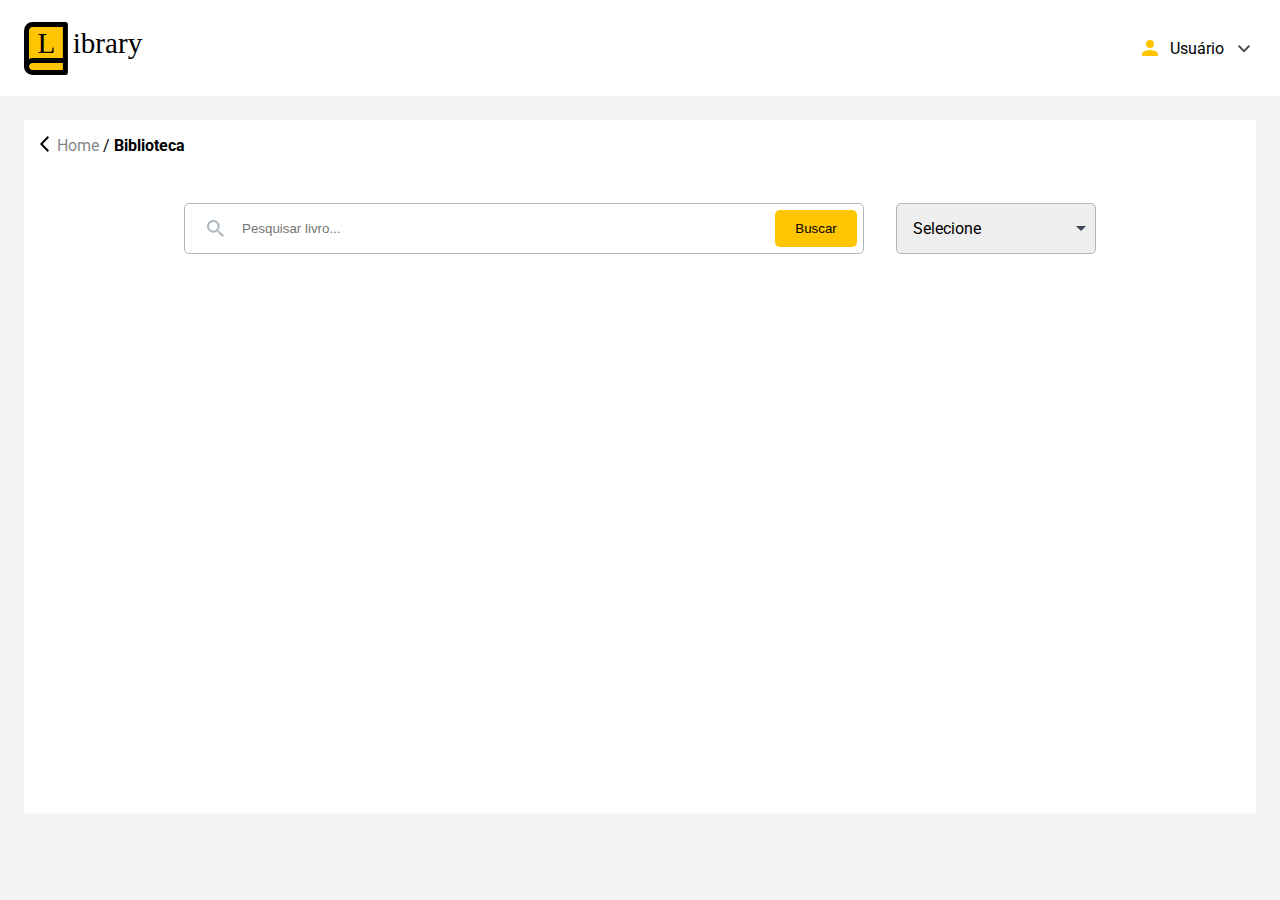
==== biblioteca.html @ 0f4041a3 "primeiras paginas iniciadas" ====
<!doctype html>

<html lang="pt-br">

<head>
   <title>Biblioteca</title>
   <meta charset="utf-8">
   <link rel="stylesheet" href="css/index.css">
   <link rel="stylesheet" href="css/cadastro.css">
   <link rel="stylesheet" href="css/biblioteca.css">
   <link rel="preconnect" href="https://fonts.googleapis.com">
   <link rel="preconnect" href="https://fonts.gstatic.com" crossorigin>
   <link href="https://fonts.googleapis.com/css2?family=Roboto&display=swap" rel="stylesheet">
</head>

<header id="index--cabecalho" class="flex-2">
   <img id="index--logo" src="imagens/Logo.svg">

   <div id="index--usuario" class="flex-2">
      <img id="index--img-avatar" src="imagens/person_black_24dp (1).svg">
      <p>Usuário</p>
      <img id="index--img-seta" src="imagens/Arrow.svg">
   </div>
</header>

<main id="index--principal">

   <div id="cadastro--retornar">
      <a href="index.html" style="cursor: pointer; text-decoration: none; color: #00000080;">
         <img src="imagens/chevron_left_FILL0_wght400_GRAD0_opsz48.svg">
         <p>Home
      </a> / <b>Biblioteca</b></p>
   </div>

   <div id="bilbioteca--container" class="flex-1">

      <form id="biblioteca--pesquisa-form">
         <img src="imagens/Caminho 263.svg">
         <input id="biblioteca--pesquisa-texto" placeholder="Pesquisar livro...">
         <button id="biblioteca--pesquisa-botao">Buscar</button>
      </form>

      <select id="biblioteca--pesquisa-filtro">
         <option>Selecione</option>
         <option>Gênero</option>
         <option>Autor</option>
         <option>Data de entrada</option>
      </select>
   </div>
   

</main>

</html>
---- css/index.css ----
body {
   margin: 0;
   background-color: #F4F4F4;
   font-family: 'Roboto', sans-serif;
}

.flex-1 {
   display: flex;
   justify-content: center;
   align-items: center;
}

.flex-2 {
   display: flex;
   justify-content: space-between;
   align-items: center;
}

#index--cabecalho {
   background-color: white;
   height: 96px;
}

#index--logo {
   margin-left: 1.5em;
}

#index--usuario {
   margin-right: 1.5em;
   gap: 0.5em;
   height: 30px;
}

#index--img-avatar {
   width: 24px;
}

#index--img-seta {
   width: 24px;
}

#index--principal {
   background-color: white;
   margin: 1.5em;
   height: 77vh;
}

#index--principal-div-container {
   width: 820px;
   flex-wrap: wrap;
}

.index--principal-div-menor {
   background-color: #F4F4F4;
   height: 224px;
   width: 250px;
   flex-direction: column;
   display: flex;
   justify-content: space-between;
   align-items: center;
}

.index--principal-div-menor p {
   margin: 0;
   color: #343A40;
}

.index--principal-div-menor div {
   width: 100%;
   text-align: center;
   height: 4.5em;
   background-color: white;
   box-shadow:0px 0px 0px 3px #F4F4F4 inset;
   display: flex;
   justify-content: center;
   align-items: center;
}

.index--principal-img {
   margin-top: 3.5em;
}
---- css/cadastro.css ----
#cadastro--retornar {
   padding-left: 1em;
   width: 100%;
   display: flex;
   align-items: center;
   gap: 0.5em;
}

#cadastro--nova-capa {
   border: 3px dashed #FFC501;
   color: #FFC501;
   height: 200px;
   width: 172px;
   gap: 0.5em;
}

#cadastro--super-container {
   width: 840px;
   margin: 0 auto;
   margin-top: 12vh;
}

#cadastro--container {
   width: 100%;
   display: flex;
   justify-content: space-between;
   align-items: center;
}

.flex-coluna {
   display: flex;
   flex-direction: column;
   justify-content: space-between;
}

#cadastro--campos {
   height: 206px;
   gap: 24px;
}

.campos-area {
   height: 100%;
   width: 300px;
}

.campo-tamanho {
   height: 3.5em;
   padding: 0 1em;
   border-radius: 5px;
   border: 1px solid #133052;
   font: normal normal normal 16px/21px Roboto;
}

#sinopse {
   height: 6em;
   padding: 1em;
   border-radius: 5px;
   border: 1px solid #133052;
   font: normal normal normal 16px/21px Roboto;
   resize: none;
}

#cadastro--botoes-div {
   width: 100%;
   display: flex;
   justify-content: flex-end;
   margin-top: 2em;
}

#cadastro--botao-cancelar {
   box-shadow: 0px 0px 0px 1px #133052 inset;
   background-color: white;
   margin-right: 24px;
}

#cadastro--botao-salvar {
   background-color: #FFC501;
}

.cadastro--botoes {
   font: normal normal 600 16px/18px Roboto;
   width: 130px;
   height: 50px;
   text-transform: uppercase;
   border-radius: 5px;
   border: none;
}

select {
   appearance: none;
   background-image: url(../imagens/Polígono\ 4.svg);
   background-repeat: no-repeat;
   background-position: 95%;
}
---- css/biblioteca.css ----
#bilbioteca--container {
   margin-top: 2em;
   gap: 2em;
}

#biblioteca--pesquisa-form {
   display: flex;
   border: 1px solid #ADB5BD;
   border-radius: 5px;
   padding: 6px;
   width: 666px;
}

#biblioteca--pesquisa-form img {
   margin: 0 1em;
}

#biblioteca--pesquisa-texto {
   border: none;
   flex-grow: 2;
}

#biblioteca--pesquisa-texto:focus {
   outline: none;
}

#biblioteca--pesquisa-botao {
   border: none;
   background-color: #FFC501;
   border-radius: 5px;
   width: 82px;
   height: 37px;
}

#biblioteca--pesquisa-filtro {
   border: 1px solid #ADB5BD;
   height: 51px;
   width: 200px;
   padding: 0 1em;
   border-radius: 5px;
   font: normal normal normal 16px/21px Roboto;
}
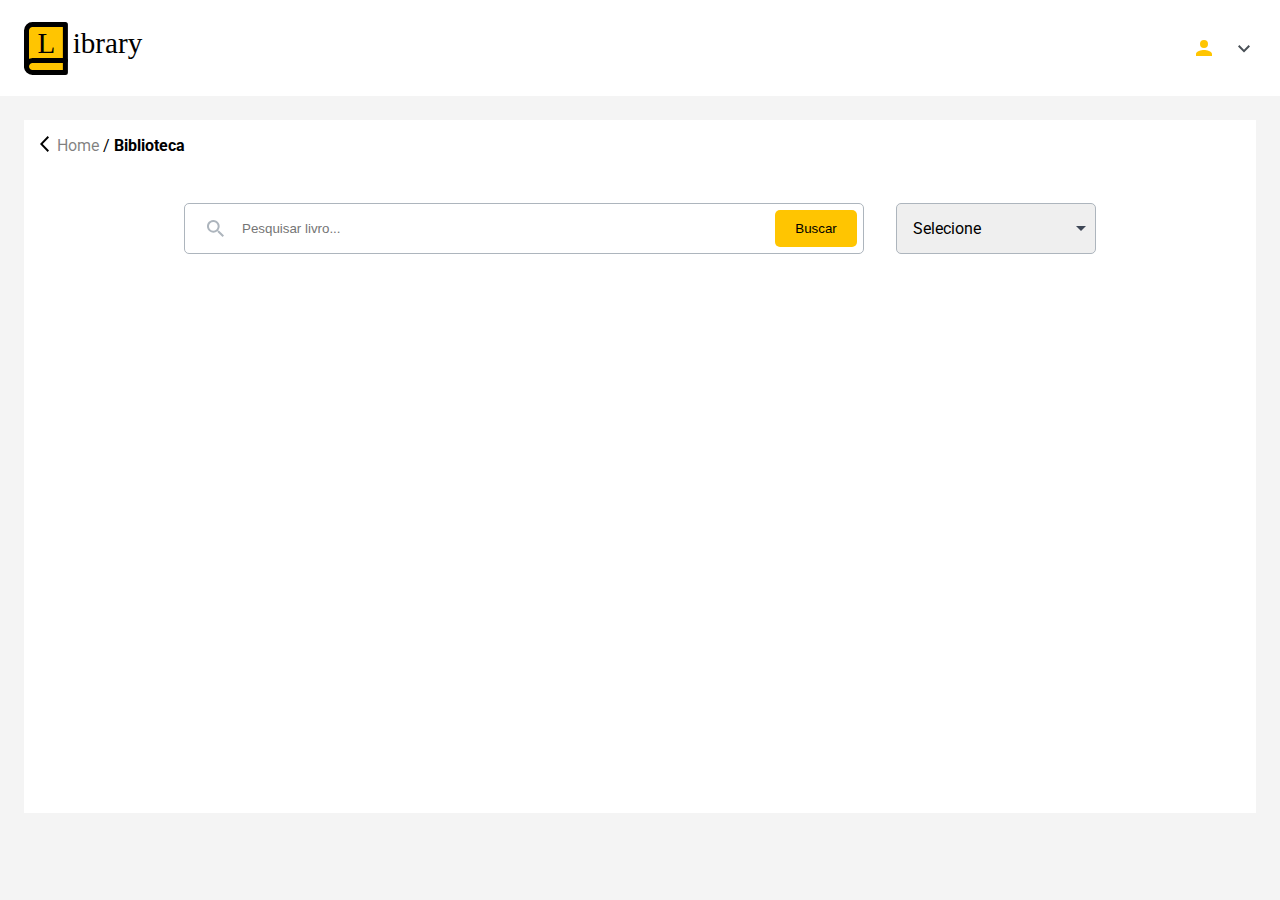
==== commit 117608e5: "js do login iniciado" ====
--- a/biblioteca.html
+++ b/biblioteca.html
@@ -13,42 +13,51 @@
    <link href="https://fonts.googleapis.com/css2?family=Roboto&display=swap" rel="stylesheet">
 </head>
 
-<header id="index--cabecalho" class="flex-2">
-   <img id="index--logo" src="imagens/Logo.svg">
+<body>
 
-   <div id="index--usuario" class="flex-2">
-      <img id="index--img-avatar" src="imagens/person_black_24dp (1).svg">
-      <p>Usuário</p>
-      <img id="index--img-seta" src="imagens/Arrow.svg">
-   </div>
-</header>
+   <header id="index--cabecalho" class="flex-2">
+      <img id="index--logo" src="imagens/Logo.svg">
 
-<main id="index--principal">
+      <div id="index--usuario" class="flex-2">
+         <img id="index--img-avatar" src="imagens/person_black_24dp (1).svg">
+         <p id="atual-usuario">Usuário</p>
+         <img id="index--img-seta" src="imagens/Arrow.svg">
+      </div>
+   </header>
 
-   <div id="cadastro--retornar">
-      <a href="index.html" style="cursor: pointer; text-decoration: none; color: #00000080;">
-         <img src="imagens/chevron_left_FILL0_wght400_GRAD0_opsz48.svg">
-         <p>Home
-      </a> / <b>Biblioteca</b></p>
-   </div>
+   <main id="index--principal">
 
-   <div id="bilbioteca--container" class="flex-1">
+      <div id="cadastro--retornar">
+         <a href="index.html" style="cursor: pointer; text-decoration: none; color: #00000080;">
+            <img src="imagens/chevron_left_FILL0_wght400_GRAD0_opsz48.svg">
+            <p>Home
+         </a> / <b>Biblioteca</b></p>
+      </div>
 
-      <form id="biblioteca--pesquisa-form">
-         <img src="imagens/Caminho 263.svg">
-         <input id="biblioteca--pesquisa-texto" placeholder="Pesquisar livro...">
-         <button id="biblioteca--pesquisa-botao">Buscar</button>
-      </form>
+      <div id="bilbioteca--container" class="flex-1">
 
-      <select id="biblioteca--pesquisa-filtro">
-         <option>Selecione</option>
-         <option>Gênero</option>
-         <option>Autor</option>
-         <option>Data de entrada</option>
-      </select>
-   </div>
-   
+         <form id="biblioteca--pesquisa-form">
+            <img src="imagens/Caminho 263.svg">
+            <input id="biblioteca--pesquisa-texto" placeholder="Pesquisar livro...">
+            <button id="biblioteca--pesquisa-botao">Buscar</button>
+         </form>
 
-</main>
+         <select id="biblioteca--pesquisa-filtro">
+            <option>Selecione</option>
+            <option>Gênero</option>
+            <option>Autor</option>
+            <option>Data de entrada</option>
+         </select>
+      </div>
+   </main>
+
+   <script>
+
+      (function () {
+         $atual_usuario = document.querySelector('#atual-usuario');
+         $atual_usuario.textContent = localStorage.getItem('atual-usuario');
+      })()
+   </script>
+</body>
 
 </html>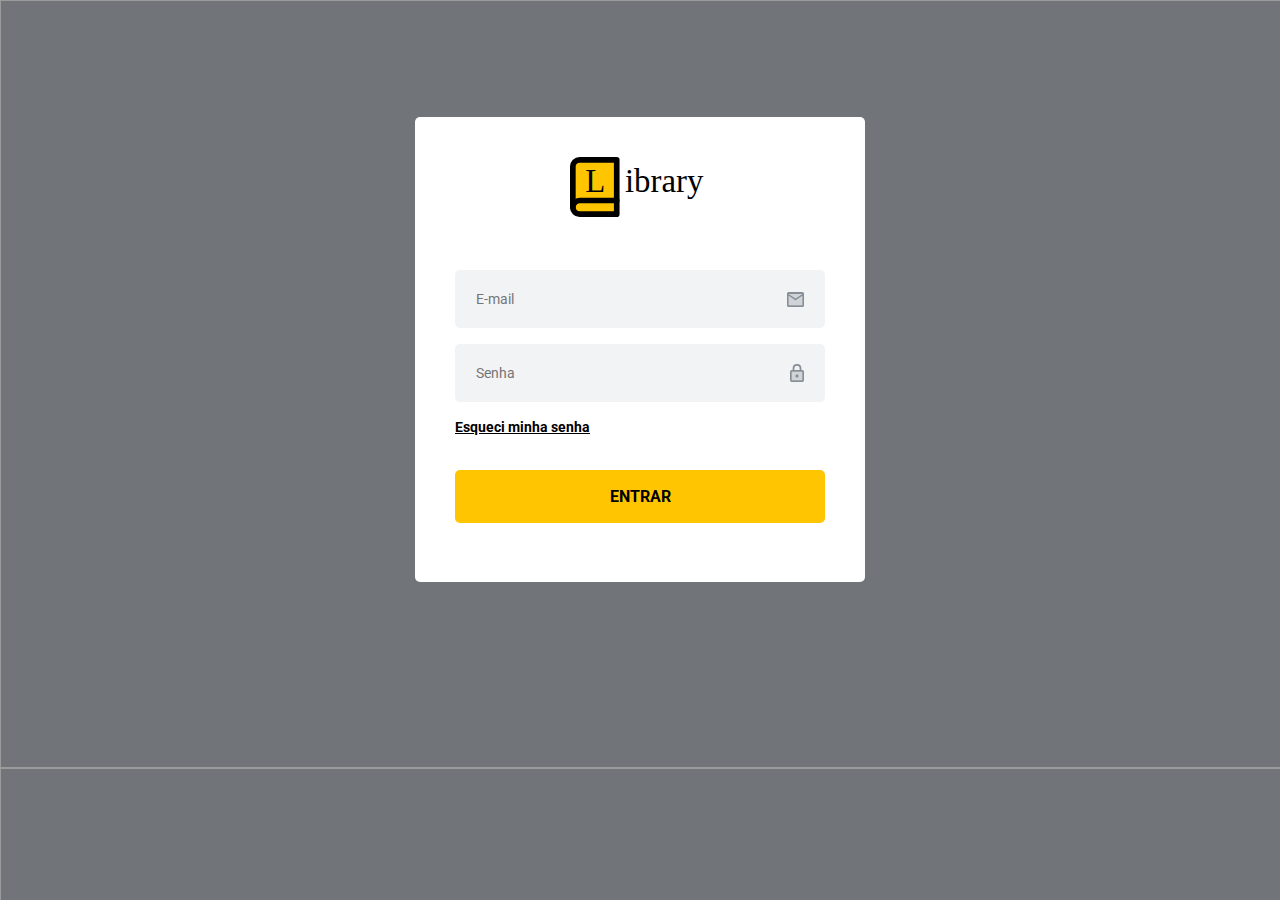
==== commit 79165632: "js de login e logout feitos, terminando js de cadastro" ====
--- a/biblioteca.html
+++ b/biblioteca.html
@@ -18,11 +18,15 @@
    <header id="index--cabecalho" class="flex-2">
       <img id="index--logo" src="imagens/Logo.svg">
 
-      <div id="index--usuario" class="flex-2">
-         <img id="index--img-avatar" src="imagens/person_black_24dp (1).svg">
-         <p id="atual-usuario">Usuário</p>
-         <img id="index--img-seta" src="imagens/Arrow.svg">
-      </div>
+      <section>
+         <div id="index--usuario" class="flex-2">
+            <img id="index--img-avatar" src="imagens/person_black_24dp (1).svg">
+            <p id="atual-usuario">Usuário</p>
+            <img id="index--img-seta" src="imagens/Arrow.svg">
+         </div>
+
+         <div id="index--usuario-sair" style="visibility: hidden;"><p>Sair</p></div>
+      </section>
    </header>
 
    <main id="index--principal">
@@ -51,13 +55,7 @@
       </div>
    </main>
 
-   <script>
-
-      (function () {
-         $atual_usuario = document.querySelector('#atual-usuario');
-         $atual_usuario.textContent = localStorage.getItem('atual-usuario');
-      })()
-   </script>
+   <script src="javascript/logout.js"></script>
 </body>
 
 </html>--- a/css/index.css
+++ b/css/index.css
@@ -21,6 +21,10 @@
    height: 96px;
 }
 
+#index--cabecalho section {
+   margin-top: 5em;
+}
+
 #index--logo {
    margin-left: 1.5em;
 }
@@ -29,6 +33,23 @@
    margin-right: 1.5em;
    gap: 0.5em;
    height: 30px;
+}
+
+#index--usuario:hover {
+   cursor: pointer;
+}
+
+#index--usuario-sair {
+   background-color: #F4F4F4;
+   border-radius: 5px;
+   width: 148px;
+   height: 57px;
+   font: normal normal normal 18px/18px Roboto;
+   color: #2A2A2A;
+}
+
+#index--usuario-sair p {
+   padding: 1em 0 0 1em;
 }
 
 #index--img-avatar {
--- a/css/cadastro.css
+++ b/css/cadastro.css
@@ -84,6 +84,7 @@
    text-transform: uppercase;
    border-radius: 5px;
    border: none;
+   cursor: pointer;
 }
 
 select {
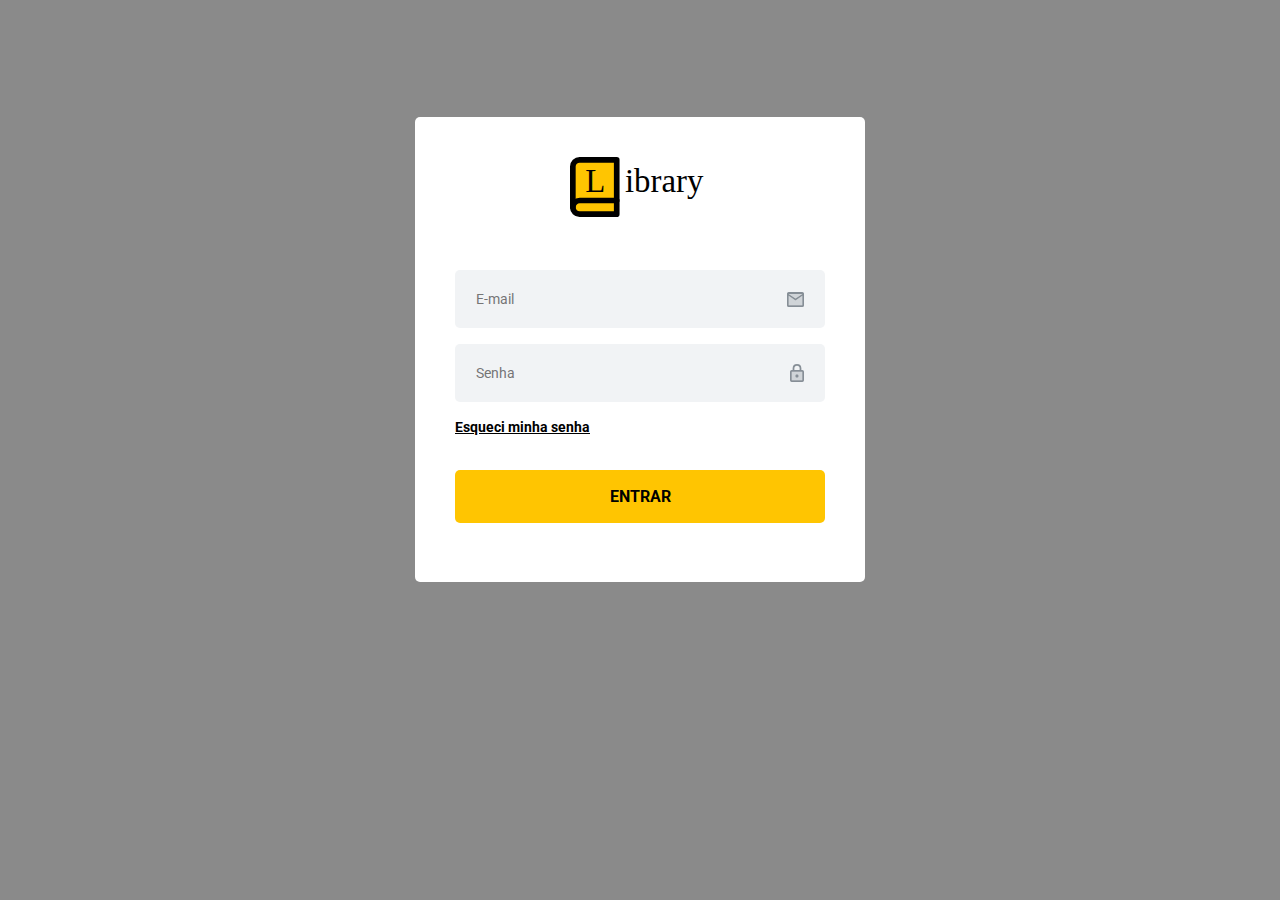
==== commit ce2c1d27: "tudo funcionando, só falta alguns ajustes e a responsividade" ====
--- a/biblioteca.html
+++ b/biblioteca.html
@@ -25,11 +25,141 @@
             <img id="index--img-seta" src="imagens/Arrow.svg">
          </div>
 
-         <div id="index--usuario-sair" style="visibility: hidden;"><p>Sair</p></div>
+         <div id="index--usuario-sair" style="visibility: hidden;">
+            <p>Sair</p>
+         </div>
       </section>
    </header>
 
    <main id="index--principal">
+
+      <section id="biblioteca--menu-livro" style="display: none;">
+         <div id="livro--div-fechar">
+            <img src="/imagens/Caminho 265.svg" id="livro--fechar-menu">
+         </div>
+
+         <div id="livro--div-capa">
+            <img id="livro-capa">
+         </div>
+
+         <div id="livro-informacoes">
+            <h1 id="livro-titulo">titulo</h1>
+            <h2>Sinopse</h2>
+            <p id="livro-sinopse">Lorem ipsum dolor sit amet, consectetur adipiscing elit, sed do eiusmod tempor
+               incididunt ut labore et dolore magna aliqua. Ut enim ad minim veniam, quis nostrud exercitation ullamco
+               laboris nisi ut aliquip ex ea commodo consequat. Duis aute irure dolor in reprehenderit in voluptate
+               velit esse cillum dolore eu fugiat nulla pariatur. Excepteur sint occaecat cupidatat non proident, sunt
+               in culpa qui officia deserunt mollit anim id est laborum.</p>
+            <h2>Autor</h2>
+            <p id="livro-autor">autor</p>
+            <h2>Gênero</h2>
+            <p id="livro-genero">genero</p>
+            <h2>Data de entrada</h2>
+            <p id="livro-entrada">entrada</p>
+         </div>
+
+         <button id="livro--botao-emprestar" >Emprestar</button>
+         <button id="livro--botao-devolver" style="display: none;">Devolver</button>
+
+         <div id="livro--div-botoes">
+            <a href="editar.html"><button id="livro--botao-editar">Editar</button></a>
+            <button id="livro--botao-inativar">Inativar</button>
+            <button id="livro--botao-ativar" style="display:none;">Ativar</button>
+            <button id="livro--botao-historico">Histórico</button>
+         </div>
+
+         <div id="livro--informacoes-do-emprestimo" style="display: none;">
+            <div id="informacoes-div-1"><h1>Dados do Aluno</1h></div>
+         
+            <div id="informacoes-div-2">
+               <div>
+                  <h2>Nome do aluno</h2>
+                  <p id="emprestimo-nome">nome</p>
+               </div>
+
+               <div>
+                  <h2>Turma</h2>
+                  <p id="emprestimo-turma">turma</p>
+               </div>
+
+               <div>
+                  <h2>Data da retirada</h2>
+                  <p id="emprestimo-retirada">retirada</p>
+               </div>
+
+               <div>
+                  <h2>Data de devolução</h2>
+                  <p id="emprestimo-devolucao">devolução</p>
+               </div>
+            </div>
+         </div>
+
+         <div id="livro--informacoes-da-inatavacao" style="display: none;">
+            <div id="informacoes-div-1"><h1>Informações da inativação</1h></div>
+         
+            <div id="informacoes-div-2">
+               <div>
+                  <h2>Motivo</h2>
+                  <p id="inativar--motivo-descricao" class="formatacao">motivo</p>
+               </div>
+            </div>
+         </div>
+      </section>
+
+      <section id="menu-emprestar" style="display:none;">
+         <div id="menu-emprestar--div-fechar">
+            <h1>Informe os dados do aluno antes de continuar</h1>
+            <img src="/imagens/Caminho 265.svg" id="menu-emprestar--fechar-menu">
+         </div>
+
+         <div>
+            <input id="menu-emprestar--aluno" type="text" placeholder="Nome do aluno">
+            <input id="menu-emprestar--turma" type="text" placeholder="Turma">
+            <input id="menu-emprestar--retirada" type="text" placeholder="Data de Retirada" onfocus="(this.type='date')"
+               onblur="(this.type='text')">
+            <input id="menu-emprestar--devolucao" type="text" placeholder="Data de Devolução"
+               onfocus="(this.type='date')" onblur="(this.type='text')">
+         </div>
+
+         <button id="menu-emprestar--botao-emprestar">Emprestar</button>
+      </section>
+
+      <section id="menu-inativar" style="display: none;">
+         <div id="menu-inativar--div-fechar">
+            <h1>Inativar livro</h1>
+            <img src="/imagens/Caminho 265.svg" id="menu-inativar--fechar-menu">
+         </div>
+
+         <input id="inativar--motivo" type="text" placeholder="Descrição">
+         <button id="inativar--botao">Inativar</button>
+      </section>
+
+      <section id="menu-historico" style="display: none;">
+         <div id="menu-historico--div-fechar">
+            <h1>Histórico de empréstimos do livro</h1>
+            <img src="/imagens/Caminho 265.svg" id="menu-historico--fechar-menu">
+         </div>
+
+         <table>
+            <thead>
+               <tr>
+                  <th>Aluno</th>
+                  <th>Turma</th>
+                  <th>Data da Retirada</th>
+                  <th>Data da Entrega</th>
+               </tr>
+            </thead>
+      
+            <tbody id="historico--tabela">
+               <tr id="tr-filtros">
+                  <td><input id="filtro-aluno"></td>
+                  <td><input id="filtro-turma"></td>
+                  <td><input id="filtro-retirada" maxlength="10" type="text"></td>
+                  <td><input id="filtro-entrega" maxlength="10" type="text"></td>
+               </tr>
+            </tbody>
+         </table>
+      </section>
 
       <div id="cadastro--retornar">
          <a href="index.html" style="cursor: pointer; text-decoration: none; color: #00000080;">
@@ -47,15 +177,18 @@
          </form>
 
          <select id="biblioteca--pesquisa-filtro">
-            <option>Selecione</option>
-            <option>Gênero</option>
-            <option>Autor</option>
-            <option>Data de entrada</option>
+            <option value="">Selecione</option>
+            <option value="genero">Gênero</option>
+            <option value="autor">Autor</option>
+            <option value="data">Data de entrada</option>
          </select>
       </div>
+
+      <section id="biblioteca--itens" class="invisivel"></section>
    </main>
 
    <script src="javascript/logout.js"></script>
+   <script src="javascript/biblioteca.js"></script>
 </body>
 
 </html>--- a/css/index.css
+++ b/css/index.css
@@ -63,7 +63,8 @@
 #index--principal {
    background-color: white;
    margin: 1.5em;
-   height: 77vh;
+   min-height: 77vh;
+   max-height: fit-content;
 }
 
 #index--principal-div-container {
@@ -99,4 +100,16 @@
 
 .index--principal-img {
    margin-top: 3.5em;
+}
+
+@media screen and (max-width: 840px) {
+
+   #index--principal {
+      padding: 2em 0;
+   }
+
+   #index--principal-div-container {
+      flex-direction: column;
+      gap: 2em;
+   }
 }--- a/css/cadastro.css
+++ b/css/cadastro.css
@@ -12,6 +12,16 @@
    height: 200px;
    width: 172px;
    gap: 0.5em;
+   cursor: pointer;
+}
+
+#cadastro--nova-capa input {
+   display: none;
+}
+
+#img-tag {
+   max-height: 200px;
+   max-width: 172px;
 }
 
 #cadastro--super-container {
--- a/css/biblioteca.css
+++ b/css/biblioteca.css
@@ -30,6 +30,7 @@
    border-radius: 5px;
    width: 82px;
    height: 37px;
+   cursor: pointer;
 }
 
 #biblioteca--pesquisa-filtro {
@@ -39,4 +40,465 @@
    padding: 0 1em;
    border-radius: 5px;
    font: normal normal normal 16px/21px Roboto;
+}
+
+#biblioteca--itens {
+   height: 58%;
+   width: 84%;
+   margin: 2em auto 0 auto;
+   display: flex;
+   flex-wrap: wrap;
+   gap: 1em;
+   padding-bottom: 1.5em;
+}
+
+.item {
+   width: 200px;
+   height: 240px;
+   background-color: #F4F4F4;
+   border-radius: 5px;
+   display: flex;
+   flex-direction: column;
+   align-items: center;
+   padding-top: 1.5em;
+   cursor: pointer;
+}
+
+.item span:nth-child(2) {
+   width: 200px;
+   margin-top: 6px;
+}
+
+.item img {
+   height: 180px;
+   width: 120px;
+}
+
+.item p {
+   text-align: center;
+   margin: 0;
+   font: normal normal medium 16px/21px Roboto;
+   color: #3E4756;
+}
+
+.invisivel {
+   visibility: hidden;
+}
+
+
+/* MENU DO LIVRO*/
+
+
+#biblioteca--menu-livro {
+   position: fixed;
+   top: 50%;
+   left: 50%;
+   transform: translate(-50%, -50%);
+   box-shadow: 0 0 0 1000px rgba(0, 0, 0, 0.6);
+   background-color: white;
+   width: 700px;
+   height: fit-content;
+   padding: 1.5em;
+   display: flex;
+   flex-wrap: wrap;
+   justify-content: space-between;
+   gap: 0.8em;
+}
+
+#livro--div-fechar {
+   width: 100%;
+   height: 1em;
+   display: flex;
+   align-items: center;
+   justify-content: flex-end;
+}
+
+#livro--fechar-menu {
+   cursor: pointer;
+   width: 1em;
+}
+
+#livro--div-capa {
+   width: 244px;
+   height: 350px;
+}
+
+#livro-capa {
+   width: 100%;
+   height: 100%;
+}
+
+#livro-informacoes {
+   width: 400px;
+   height: 350px;
+}
+
+#livro-informacoes p {
+   margin: 0.5em 0 1.5em 0;
+   color: #3E4756;
+}
+
+#livro--botao-emprestar {
+   background-color: #FFC501;
+   height: 3.8em;
+   width: 244px;
+   border: 1px solid #ADB5BD;
+   border-radius: 5px;
+   background-image: url(/imagens/auto_stories_FILL0_wght400_GRAD0_opsz48\ \(1\).svg);
+   background-repeat: no-repeat;
+   background-position: 34% 44%;
+   background-size: 1.3em;
+   padding-left: 2.5em;
+   font-weight: bold;
+   cursor: pointer;
+}
+
+#livro--botao-emprestar:disabled {
+   background-color: #f3e0a0;
+}
+
+#livro--botao-devolver {
+   background-color: #F4F4F4;
+   height: 3.8em;
+   width: 244px;
+   border: 1px solid #ADB5BD;
+   border-radius: 5px;
+   background-image: url(/imagens/auto_stories_FILL0_wght400_GRAD0_opsz48\ \(1\).svg);
+   background-repeat: no-repeat;
+   background-position: 34% 44%;
+   background-size: 1.3em;
+   padding-left: 2.5em;
+   font-weight: bold;
+   cursor: pointer;
+}
+
+#livro--div-botoes {
+   width: 430px;
+   height: 50.66px;
+   display: flex;
+   align-items: center;
+   justify-content: center;
+   gap: 1.5em;
+}
+
+h1 {
+   margin: 0;
+   text-align: center;
+   font-weight: bold;
+   font-size: 20px;
+   font-family: Roboto;
+   color: #3E4756;
+}
+
+h2 {
+   margin: 0;
+   font-weight: bold;
+   font-size: 16px;
+   font-family: Roboto;
+   color: #3E4756;
+}
+
+#livro-titulo {
+   margin-bottom: 1em;
+}
+
+#livro-sinopse {
+   width: 90%;
+   height: 57.2px;
+   overflow-wrap: break-word;
+   word-wrap: break-word;
+   word-break: break-word;
+   overflow-y: hidden;
+}
+
+.formatacao {
+   width: 90%;
+   height: 57.2px;
+   overflow-wrap: break-word;
+   word-wrap: break-word;
+   word-break: break-word;
+   overflow-y: hidden;
+   margin: 0;
+}
+
+#livro--div-botoes button {
+   padding: 1.2em;
+   border-radius: 5px;
+   background-color: white;
+   font-weight: bold;
+   cursor: pointer;
+}
+
+#livro--botao-editar {
+   border: 1px solid #167CE2;
+   color: #167CE2;
+}
+
+#livro--botao-inativar {
+   border: 1px solid #ED5E5E;
+   color: #ED5E5E;
+}
+
+#livro--botao-ativar {
+   border: 1px solid #49D749;
+   color: #49D749;
+}
+
+#livro--botao-historico {
+   border: 1px solid #ADB5BD;
+}
+
+#livro--informacoes-do-emprestimo {
+   width: 100%;
+   height: fit-content;
+   display: flex;
+   justify-content: space-between;
+   flex-wrap: wrap;
+   gap: 1em;
+   margin-top: 1em;
+}
+
+#livro--informacoes-da-inatavacao {
+   width: 100%;
+   height: fit-content;
+   display: flex;
+   justify-content: space-between;
+   flex-wrap: wrap;
+   gap: 1em;
+   margin-top: 1em;
+}
+
+#informacoes-div-1 {
+   width: 100%;
+}
+
+#informacoes-div-1 h1 {
+   text-align: left;
+   margin: 0;
+}
+
+#informacoes-div-2 {
+   display: flex;
+   align-items: center;
+   justify-content: space-between;
+   background-color: #F4F4F4;
+   width: 100%;
+   height: 80px;
+   padding: 0 1em;
+}
+
+#informacoes-div-2 h2 {
+   text-align: left;
+}
+
+#informacoes-div-2 p {
+   margin: 0.5em 0 0 0;
+   text-align: left;
+   font: normal normal 300 16px/21px Roboto;
+   letter-spacing: 0px;
+   color: #3E4756;
+}
+
+
+/* MENU EMPRESTAR */
+
+
+#menu-emprestar {
+   position: fixed;
+   background-color: white;
+   top: 48%;
+   left: 50%;
+   transform: translate(-50%, -50%);
+   box-shadow: 0 0 0 1000px rgba(0, 0, 0, 0.6);
+   width: 610px;
+   height: 250px;
+   padding: 2em;
+   display: flex;
+   flex-direction: column;
+   justify-content: space-between;
+   gap: 1em;
+}
+
+#menu-emprestar--div-fechar {
+   width: 100%;
+   height: 1em;
+   display: flex;
+   align-items: center;
+   justify-content: space-between;
+}
+
+#menu-emprestar--fechar-menu {
+   position: relative;
+   left: 0.8em;
+   top: -0.8em;
+   cursor: pointer;
+}
+
+#menu-emprestar div:nth-child(2) {
+   display: flex;
+   flex-wrap: wrap;
+   justify-content: space-between;
+   gap: 1em;
+}
+
+#menu-emprestar fieldset legend {
+   font: normal normal medium 20px/26px Roboto;
+   letter-spacing: 0px;
+   color: #3E4756;
+}
+
+#menu-emprestar input {
+   height: 3.5em;
+   width: 20em;
+   padding: 0 1em;
+   border-radius: 5px;
+   border: 1px solid #133052;
+}
+
+#menu-emprestar--botao-emprestar {
+   background-color: #FFC501;
+   height: 3.8em;
+   width: 244px;
+   border: 1px solid #ADB5BD;
+   border-radius: 5px;
+   background-image: url(/imagens/auto_stories_FILL0_wght400_GRAD0_opsz48\ \(1\).svg);
+   background-repeat: no-repeat;
+   background-position: 34% 44%;
+   background-size: 1.3em;
+   padding-left: 2.5em;
+   font-weight: bold;
+   cursor: pointer;
+   align-self: flex-end;
+}
+
+
+/* MENU INATIVAR */
+
+
+#menu-inativar {
+   position: fixed;
+   background-color: white;
+   top: 48%;
+   left: 50%;
+   transform: translate(-50%, -50%);
+   box-shadow: 0 0 0 1000px rgba(0, 0, 0, 0.6);
+   width: 580px;
+   height: 200px;
+   padding: 2em;
+   display: flex;
+   flex-direction: column;
+   justify-content: space-between;
+   gap: 1em;
+}
+
+#menu-inativar--div-fechar {
+   width: 100%;
+   height: 1em;
+   display: flex;
+   align-items: center;
+   justify-content: space-between;
+}
+
+#menu-inativar--fechar-menu {
+   position: relative;
+   left: 0.8em;
+   top: -0.8em;
+   cursor: pointer;
+}
+
+#inativar--motivo {
+   height: 100px;
+   border: 1px solid #133052;
+   border-radius: 5px;
+   padding: 1em;
+}
+
+#inativar--botao {
+   padding: 1.2em;
+   border-radius: 5px;
+   background-color: white;
+   font-weight: bold;
+   cursor: pointer;
+   border: 1px solid #ED5E5E;
+   color: #ED5E5E;
+   align-self: flex-end;
+}
+
+
+/* MENU HISTORICO */
+
+
+#menu-historico {
+   position: fixed;
+   background-color: white;
+   top: 48%;
+   left: 50%;
+   transform: translate(-50%, -50%);
+   box-shadow: 0 0 0 1000px rgba(0, 0, 0, 0.6);
+   width: fit-content;
+   height: fit-content;
+   padding: 2em;
+}
+
+#menu-historico--div-fechar {
+   width: 100%;
+   height: 2em;
+   display: flex;
+   align-items: center;
+   justify-content: space-between;
+}
+
+#menu-historico--fechar-menu {
+   position: relative;
+   left: 0.8em;
+   top: -1.2em;
+   cursor: pointer;
+}
+
+table {
+   border-collapse: collapse;
+   width: 680px;
+   margin: auto;
+   margin-top: 2em;
+}
+
+th {
+   background: #FFC501;
+   height: 2em;
+   text-align: left;
+   padding-left: 2em;
+}
+
+tr th:nth-child(1) {
+   border-radius: 5px 1px 1px 1px;
+}
+
+tr th:last-child {
+   border-radius: 1px 5px 1px 1px;
+}
+
+td {
+   border-bottom: 1px solid #CDCDCD;
+   padding: 10px;
+   text-align: left;
+   padding-left: 2em;
+}
+
+#tr-filtros input {
+   border: none;
+   border-bottom: 2px solid black;
+   width: 110px;
+   background-image: url(../imagens/Caminho\ 147.svg);
+   background-repeat: no-repeat;
+   background-position: 2% 1%;
+   background-size: 1.3em;
+   padding-left: 2em;
+}
+
+#tr-filtros input:focus {
+   outline: none;
+}
+
+#historico--tabela p {
+   margin: 0;
 }